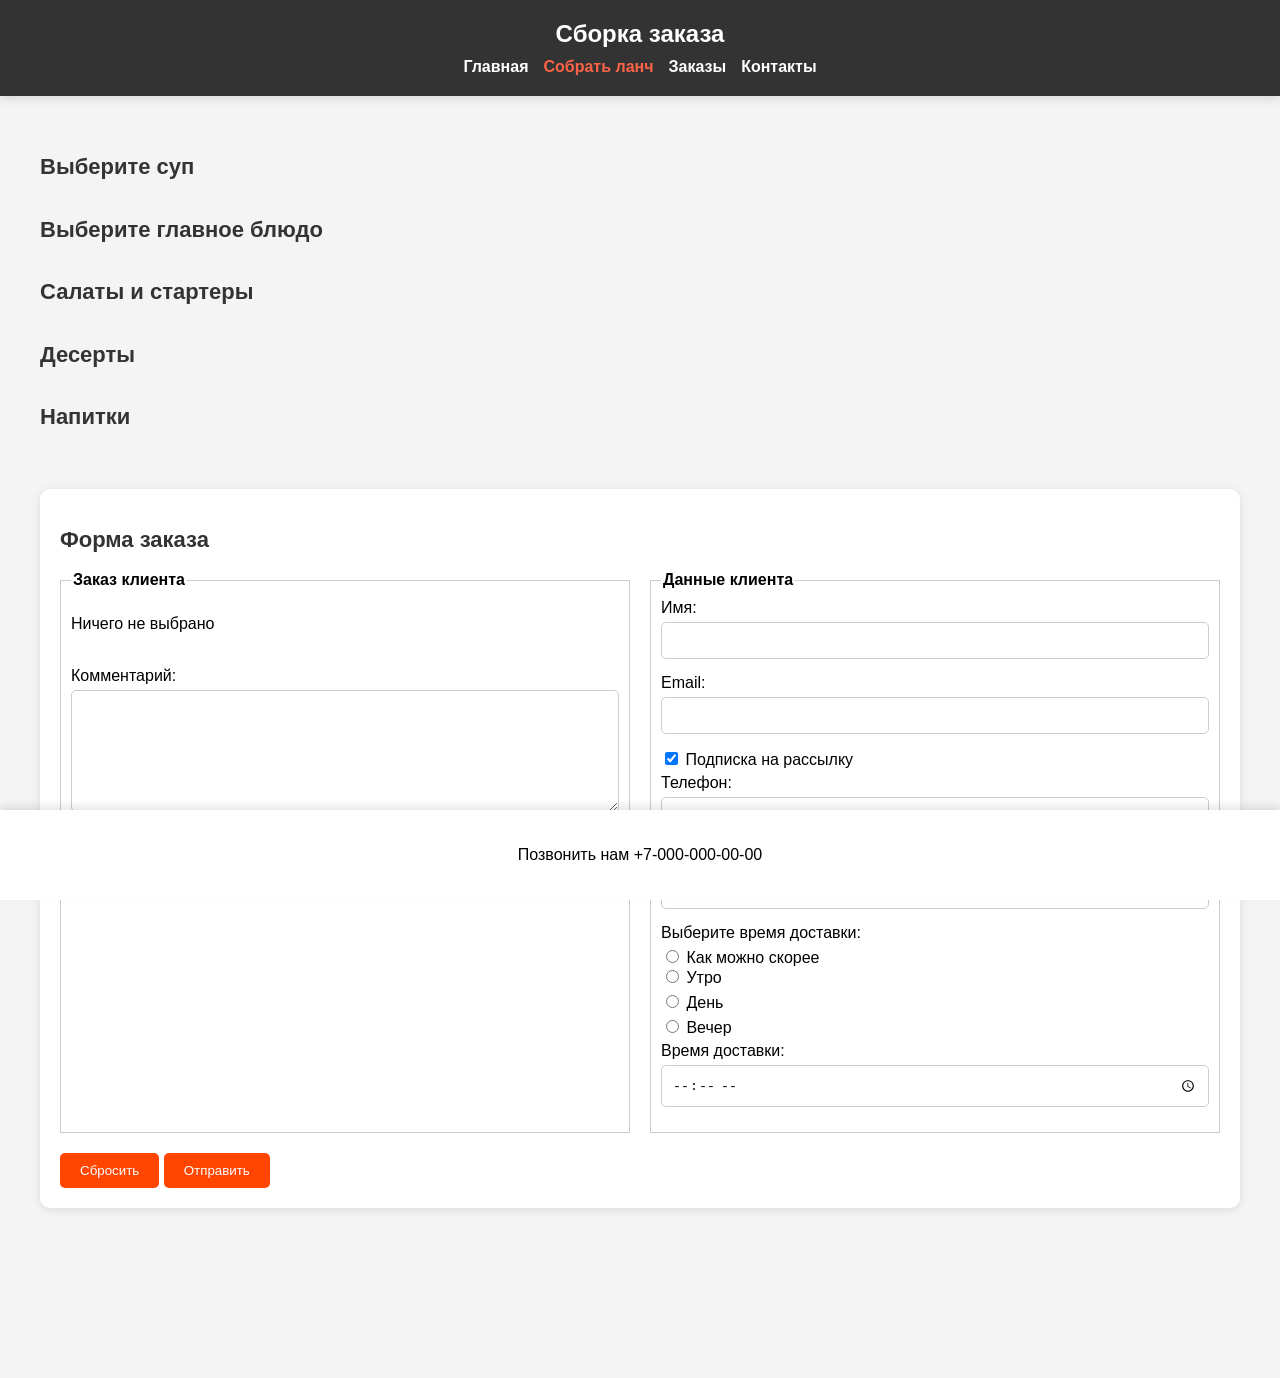
==== secondary_lab/makeorder.html @ 4da4133f "Add files via upload" ====
<!DOCTYPE html>
<html lang="ru">
<head>
    <meta charset="UTF-8">
    <meta name="viewport" content="width=device-width, initial-scale=1.0">
    <title>Собрать ланч</title>
    <link rel="stylesheet" href="makeorder.css">
    <script src="D:\Sites\secondary_lab\JS script\Data.js"></script>
    <script src="D:\Sites\secondary_lab\JS script\Script.js"></script>
</head>
<body>
    <header>
        <h1>Сборка заказа</h1>
        <nav>
            <a href="index.html">Главная</a>
            <a class="active" href="#">Собрать ланч</a>
            <a href="#">Заказы</a>
            <a href="#">Контакты</a>
        </nav>
    </header>

    <main> 

        <section> 
            <h2>Выберите суп</h2> 
              <div class="meals-grid" id="soup-grid"></div>
        </section> 
 
        <section> 
            <h2>Выберите главное блюдо</h2> 
              <div class="meals-grid" id="main-grid"></div>
        </section> 
    
        <section>
            <h2>Салаты и стартеры</h2>
            <div class="meals-grid" id="salad-grid"></div>
          </section>

          <section>
            <h2>Десерты</h2>
            <div class="meals-grid" id="dessert-grid"></div>
          </section>
 
        <section> 
            <h2>Напитки</h2> 
            <div class="meals-grid" id="drink-grid"></div>
        </section>
        
        <section id="order-form">
            <h2>Форма заказа</h2>
            <form action="https://httpbin.org/post" method="POST">
                <div class="form-grid">
                    <fieldset class="order-section">
                        <legend>Заказ клиента</legend>
                        <div id="order-summary">
                            <p> Ничего не выбрано </p><br>
                        </div>
                        
                        <div class="total-cost">

                        </div>
                
    
                        <label for="comments">Комментарий:</label>
                        <textarea id="comments" name="comments"></textarea>
                    </fieldset>
    
                    <fieldset>
                        <legend>Данные клиента</legend>
                        <label for="name">Имя:</label>
                        <input type="text" id="name" name="name" required>
    
                        <label for="email">Email:</label>
                        <input type="email" id="email" name="email" required>
    
                        <label for="subscribe">
                            <input type="checkbox" id="subscribe" name="subscribe" checked>
                            Подписка на рассылку
                        </label>
    
                        <label for="phone">Телефон:</label>
                        <input type="tel" id="phone" name="phone" required>
    
                        <label for="address">Адрес:</label>
                        <input type="text" id="address" name="address" required>
    
                        <label for="delivery-time">Выберите время доставки:</label>
                        <div>
                            <input type="radio" id="as-soon-as-possible" name="delivery_time" value="as_soon_as_possible" required onchange="handleDeliveryTimeChange()">
                            Как можно скорее
                        </label>
                        <label for="morning">
                            <input type="radio" id="morning" name="delivery_time" value="morning" required onchange="handleDeliveryTimeChange()">
                            Утро
                        </label>
                        <label for="afternoon">
                            <input type="radio" id="afternoon" name="delivery_time" value="afternoon" required onchange="handleDeliveryTimeChange()">
                            День
                        </label>
                        <label for="evening">
                            <input type="radio" id="evening" name="delivery_time" value="evening" required onchange="handleDeliveryTimeChange()">
                            Вечер
                        </label>
                        </div>
    
                        <label for="time">Время доставки:</label>
                        <input type="time" id="time" name="time" min="07:00" max="23:00" step="300">
                    </fieldset>
                </div>
    
                <button type="reset">Сбросить</button>
                <button type="submit">Отправить</button>
            </form>
        </section>
    </main>
    
    <script>
        function handleDeliveryTimeChange() {
            const timeInput = document.getElementById('time');
            const asapRadio = document.getElementById('as-soon-as-possible');
    
            // Скрыть поле времени, если выбрана опция "Как можно скорее"
            if (asapRadio.checked) {
                timeInput.value = ''; // Сброс значения
                timeInput.style.display = 'none'; // Скрыть поле
            } else {
                timeInput.style.display = 'block'; // Показать поле
            }
        }
    </script>

    <footer>
        <p>Позвонить нам +7-000-000-00-00</p>
    </footer>
</body>
</html>
---- secondary_lab/makeorder.css ----
body {
    font-family: 'Arial', sans-serif;
    margin: 0;
    padding: 0;
    background-color: #f4f4f4;
    min-height: 100vh;
    display: flex;
    flex-direction: column;
}

header {
    background-color: #333;
    color: #fff;
    padding: 20px;
    text-align: center;
    box-shadow: 0 4px 8px rgba(0, 0, 0, 0.1);
}

header h1 {
    margin: 0;
    font-size: 24px;
    color: #fff;
}

header nav {
    display: flex;
    flex-wrap: wrap;
    justify-content: center;
    gap: 15px;
    margin-top: 10px;
    
}

header nav a {
    text-decoration: none;
    color: #fff;
    font-weight: bold;
}

header nav a.active {
    color: tomato;
}

main {
    padding: 40px;
    flex: 1;
}

h2 {
    font-size: 22px;
    color: #333;
}

footer {
    background-color: #fff;
    text-align: center;
    padding: 20px;
    margin-top: 40px;
    box-shadow: 0 -4px 8px rgba(0, 0, 0, 0.1);
    position: sticky;
    bottom: 0;
    width: auto;
}

.meals-grid {
    display: grid;
    grid-template-columns: repeat(3, 1fr);
    gap: 10px;
  }
  .meal-item {
    background-color: white;
    padding: 30px 40px;
    border-radius: 35px;
    display: flex;
    flex-direction: column;
    align-items: center;
    filter: drop-shadow(17px 19px 24px rgba(0, 0, 0, 0.13));
    cursor: pointer;
    transition: border 0.3s, background-color 0.3s;
  }
  .meal-item img {
    width: 100%;
    height: auto;
    border-radius: 35px;
  }

  #order-form {
    margin-top: 40px;
    background-color: white;
    padding: 20px;
    border-radius: 10px;
    box-shadow: 0 2px 10px rgba(0, 0, 0, 0.1);
}

/* Стили для сетки блюд */
.grid-container {
    display: grid;
    grid-template-columns: repeat(3, 1fr);
    gap: 10px;
}

/* Стили для каждого блока блюда */
.dish {
    background-color: #fff;
    padding: 30px 40px;
    border-radius: 35px;
    text-align: center;
    filter: drop-shadow(17px 19px 24px rgba(0, 0, 0, 0.13));
    transition: border 0.3s ease;
}

.dish img {
    width: auto;
    height: auto;
    border-radius: 35px;
}

.dish p {
    margin: 10px 0;
}

.dish .price{
    font-size: 20px;
}

.dish .name{
    font-size: 18px;
}

.dish .weight{
    color: #7a7a7a;
}

.dish button {
    background-color: #f1eee9;
    color: #333;
    padding: 10px 30px;
    border: none;
    border-radius: 10px;
    cursor: pointer;
    margin-top: 10px;
    font-size: 16px;
}

.dish:hover {
    border: 2px solid tomato;
}

.dish:hover button {
    background-color: #ff4500;
}

/* Flexbox для меню */
header nav {
    display: flex;
    gap: 15px;
    flex-wrap: wrap;
    justify-content: center;
}

html, body {
    height: 100%;
}

@media screen and (max-width: 800px) { 
    .form-grid {
        grid-template-columns: 1fr;
    }
    
    .order-block, .client-info-block {
        width: 100%;
    } 
    nav { 
        display: flex; 
        align-items: center; 
        justify-content: space-between; 
        flex-wrap: wrap; 
    } 
} 
 
@media screen and (min-width: 600px) and (max-width: 799px) { 
    h1 { 
        text-align: center; 
    } 
     
    nav { 
        display: flex; 
        flex-direction: column; 
        align-items: center; 
    } 
 
    h2 { 
        text-align: center; 
    } 
 
    .grid-container { 
        grid-template-columns: repeat(2, 1fr); /* Два столбца на средних экранах */ 
    } 
}

#order-section {
    margin-top: 40px;
    background-color: #fff;
    padding: 20px;
    border-radius: 10px;
    box-shadow: 0 4px 8px rgba(0, 0, 0, 0.1);
}

#order-section h2 {
    font-size: 24px;
    margin-bottom: 20px;
    text-align: center;
}

.form-grid {
    display: grid;
    grid-template-columns: 1fr 1fr;
    gap: 20px;
}

fieldset {
    border: 1px solid #ccc;
    padding: 10px;
    margin: 0;
}

legend {
    font-weight: bold;
}

label {
    display: block;
    margin-bottom: 5px;
}

input[type="text"],
input[type="email"],
input[type="tel"],
input[type="time"],
select,
textarea {
    width: 96%;
    padding: 10px;
    margin-bottom: 15px;
    border: 1px solid #ccc;
    border-radius: 5px;
}

textarea {
    height: 100px;
}

button {
    padding: 10px 20px;
    margin-top: 20px;
    background-color: #ff4500;
    color: white;
    border: none;
    border-radius: 5px;
    cursor: pointer;
}



button:hover{
    background-color: #ff5722;
}
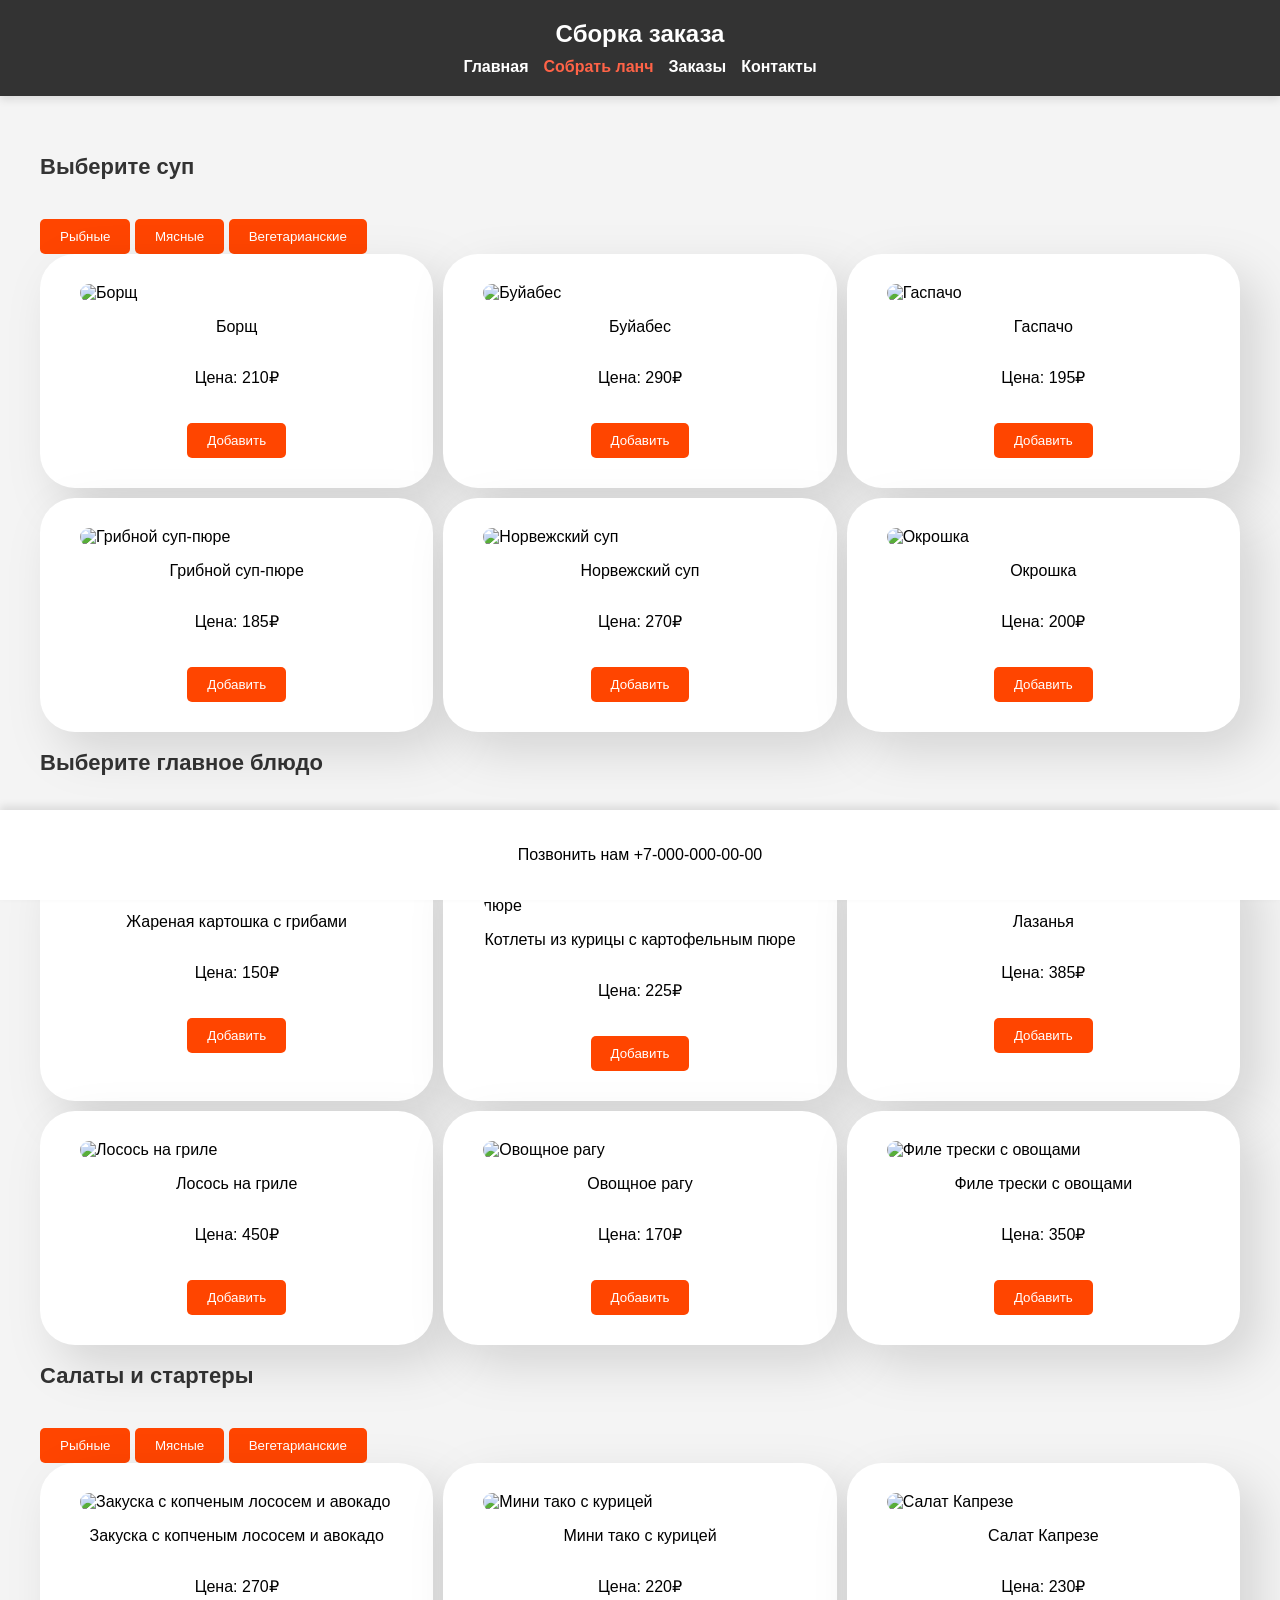
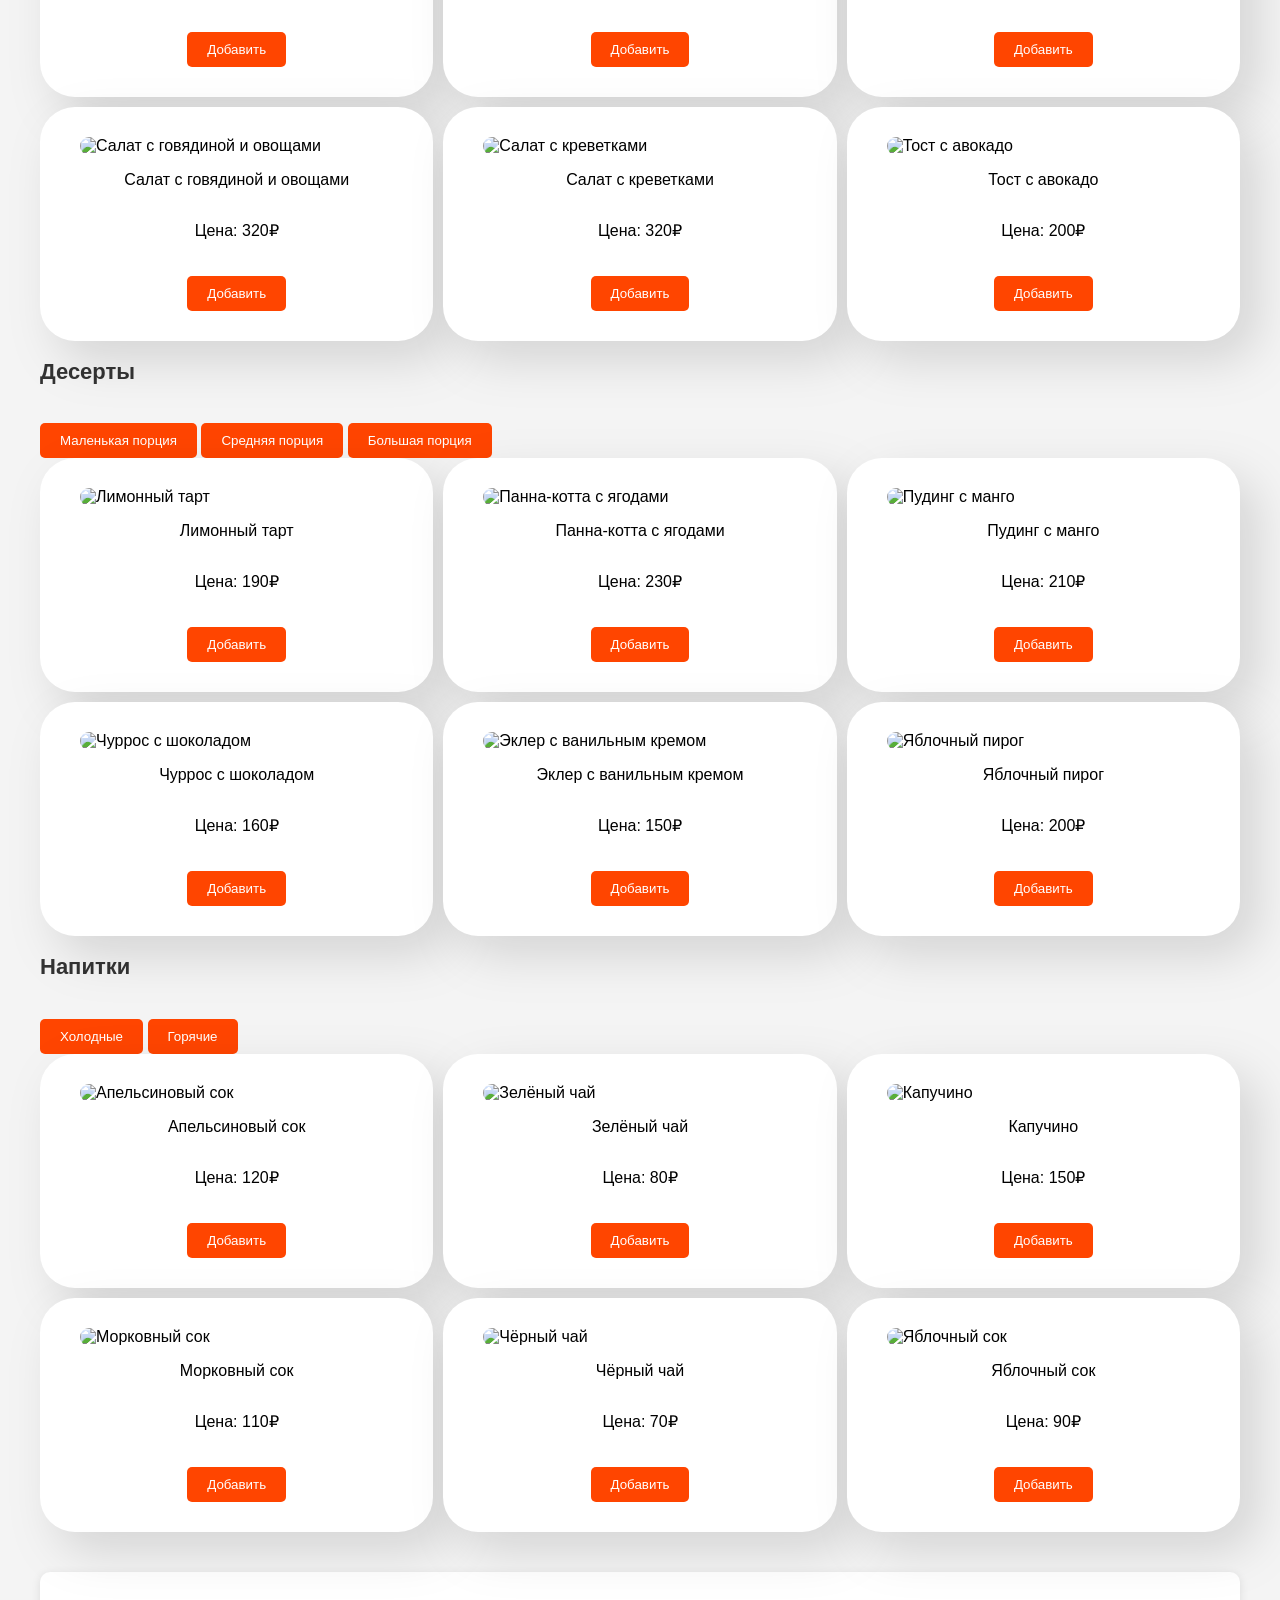
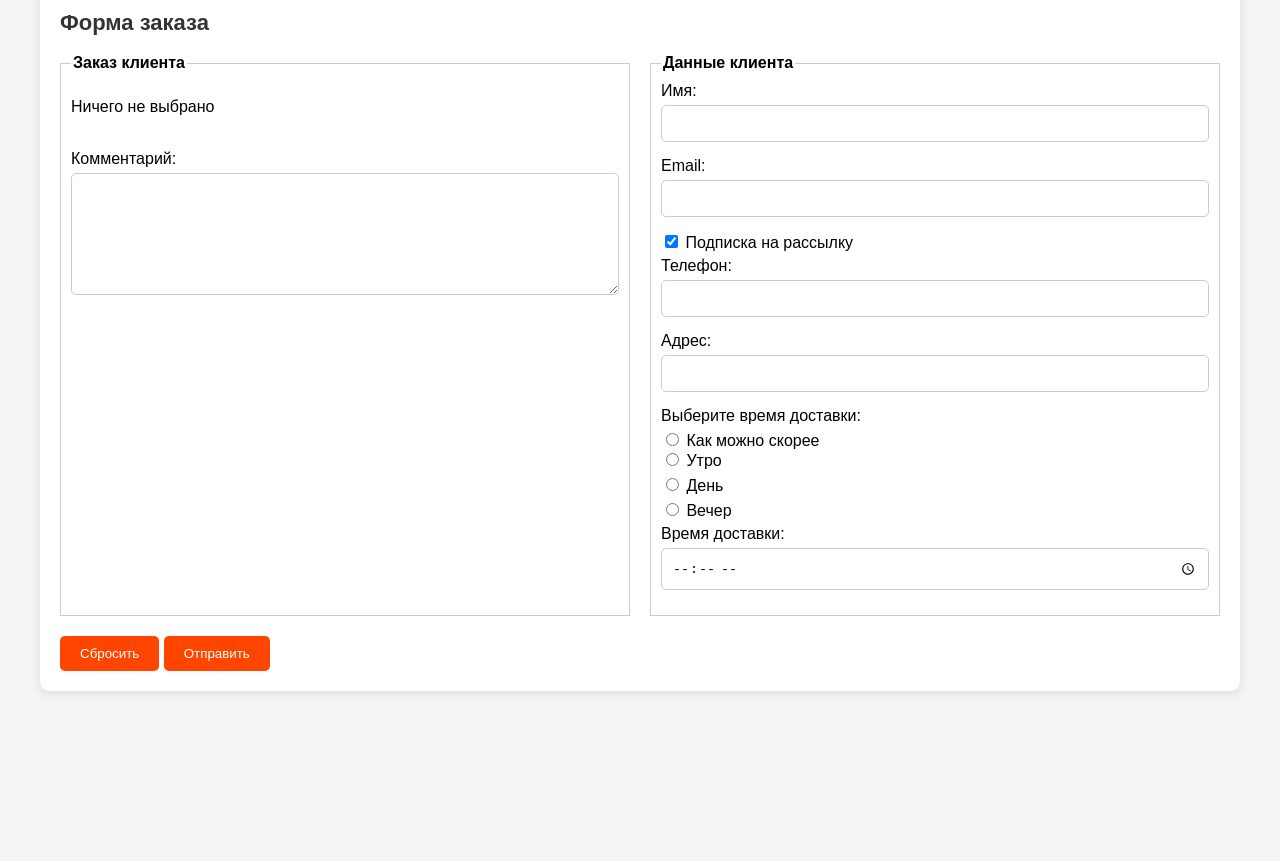
==== commit 49c9e3f1: "Add files via upload" ====
--- a/secondary_lab/makeorder.html
+++ b/secondary_lab/makeorder.html
@@ -6,8 +6,8 @@
     <meta name="viewport" content="width=device-width, initial-scale=1.0">
     <title>Собрать ланч</title>
     <link rel="stylesheet" href="makeorder.css">
-    <script src="D:\Sites\secondary_lab\JS script\Data.js"></script>
-    <script src="D:\Sites\secondary_lab\JS script\Script.js"></script>
+    <script src="JS script/Data.js"></script>
+    <script src="JS script/Script.js"></script>
 </head>
 <body>
     <header>
@@ -24,26 +24,50 @@
 
         <section> 
             <h2>Выберите суп</h2> 
+            <div class="filters">
+                <button data-kind="fish">Рыбные</button>
+                <button data-kind="meat">Мясные</button>
+                <button data-kind="veg">Вегетарианские</button>
+              </div>
               <div class="meals-grid" id="soup-grid"></div>
         </section> 
  
         <section> 
             <h2>Выберите главное блюдо</h2> 
+            <div class="filters">
+                <button data-kind="fish">Рыбные</button>
+                <button data-kind="meat">Мясные</button>
+                <button data-kind="veg">Вегетарианские</button>
+              </div>
               <div class="meals-grid" id="main-grid"></div>
         </section> 
     
         <section>
             <h2>Салаты и стартеры</h2>
+            <div class="filters">
+              <button data-kind="fish">Рыбные</button>
+              <button data-kind="meat">Мясные</button>
+              <button data-kind="veg">Вегетарианские</button>
+            </div>
             <div class="meals-grid" id="salad-grid"></div>
           </section>
 
           <section>
             <h2>Десерты</h2>
+            <div class="filters">
+              <button data-kind="small">Маленькая порция</button>
+              <button data-kind="medium">Средняя порция</button>
+              <button data-kind="large">Большая порция</button>
+            </div>
             <div class="meals-grid" id="dessert-grid"></div>
           </section>
  
         <section> 
             <h2>Напитки</h2> 
+            <div class="filters">
+                <button data-kind="cold">Холодные</button>
+                <button data-kind="hot">Горячие</button>
+            </div>
             <div class="meals-grid" id="drink-grid"></div>
         </section>
         
